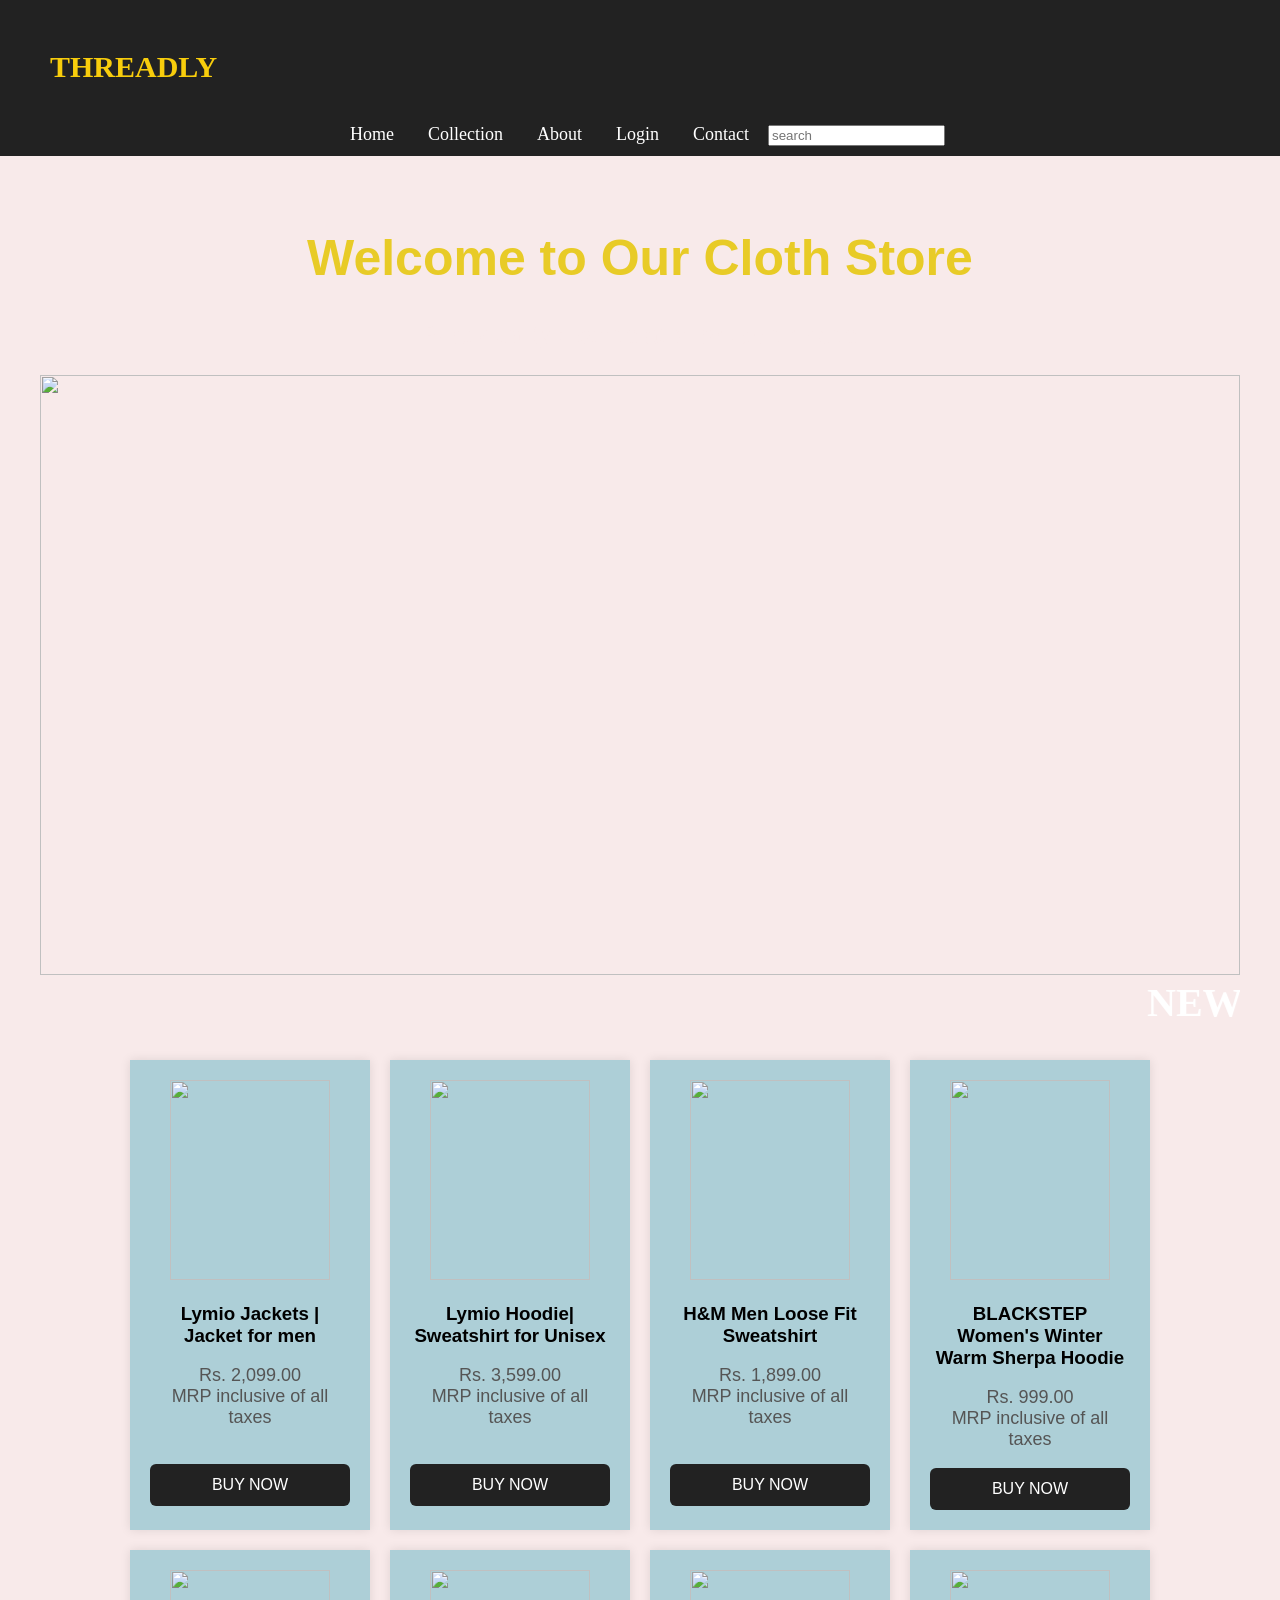
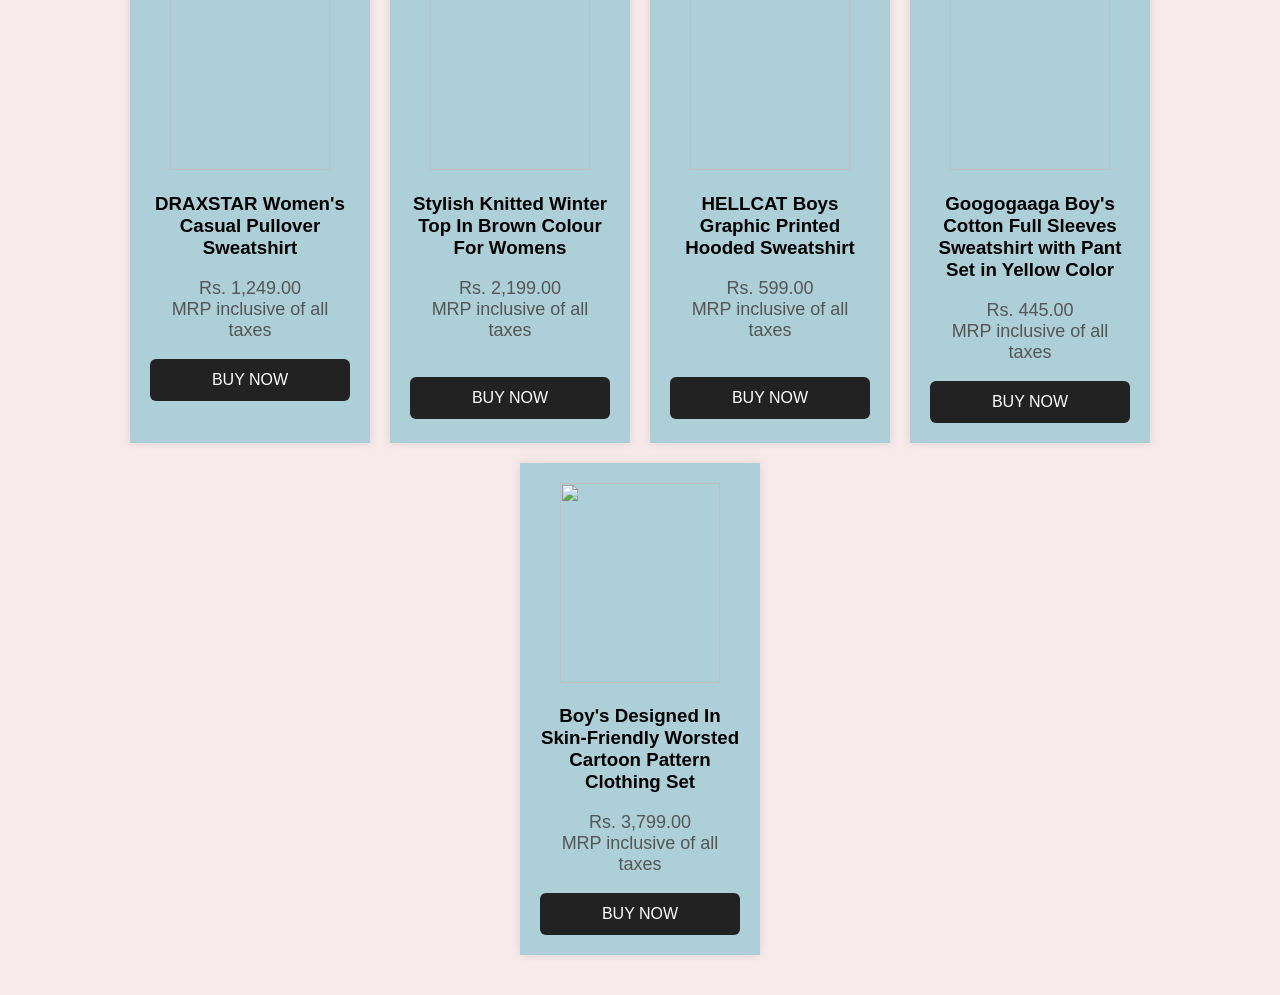
==== index.html @ 5951a43b "index.html" ====
<!DOCTYPE html>
<html lang="en">
<head >
    <link rel="stylesheet" href="style.css">
    <meta charset="UTF-8">
    <meta name="viewport" content="width=device-width, initial-scale=1.0">
    <title>Document</title>
</head>

<body>

<nav>
    <div class="name"><h4>THREADLY</h4>
    </div>
    <div class="hal">
    <a href="index.html">Home</a>
    <a href="cloths.html">Collection</a>
    <a href="about.html">About</a>
    <a href="login.html">Login</a>
    <a href="contact.html">Contact</a>
   <input type="search" placeholder="search">
    </div>
</nav>

<div class="container">

    <h1>Welcome to Our Cloth Store</h1>
    <p style="font-size: 25px; color: #f8eaea;">Best quality clothes at affordable prices</p>
    <div class="ad">    
        <img src="ad1..jpg">
    </div>
    <marquee><span class="colorChange">NEW WINTER COLLECTION COMING IN FEW DAYS!! BE READY!</span></marquee>
    <div class="cards">
        <div class="card">
        <img src="https://encrypted-tbn0.gstatic.com/shopping?q=tbn:ANd9GcRotjuhKy8j2Yt4xr9fvhJ0h-5_H7UXTXXchkPvjFhtlNeBwLkNgjEJSBL9IHPEhwuQyNAT75A_o413MVG3U4nkzffB9jHUkpLKnrCNysAEW3ZQjBHcZbC09g">
        <h3>Lymio Jackets | Jacket for men
        <br></h3>
        <p>
        Rs. 2,099.00<br>
        MRP inclusive of all taxes</p>
        <br>
        <button>BUY NOW</button>
        </div>
        <div class="card">
            <img src="https://encrypted-tbn0.gstatic.com/shopping?q=tbn:ANd9GcQ8lXskhizsdAnXeBRYIrEtCDnCeafwDHM3AP16z_uH527UV8Xg6oHgNiVEZjNIMeI-Doxr6BAgAcEGIOdp9dckGCK2VsFheY9-FfwcSsqZRnSdnsBJqYf2AA">
            <h3>Lymio Hoodie| Sweatshirt for Unisex</h3> 
            <p>Rs. 3,599.00<br>
            MRP inclusive of all taxes</p>
            <br>
            <button>BUY NOW</button>
            
        </div>
        <div class="card">
            <img src="https://encrypted-tbn1.gstatic.com/shopping?q=tbn:ANd9GcSXnZEOxI3BzOboFrQDCQRQxyoGmq8vOfcwPbA_WbB33mKW9qxDL1iRSZKQEM9cp5jcEbFvn5euAX2eIHWhlAxXv7raVYxgRA_E4vNfCRrCbHhaa_QvwDLSjA">
            <h3>H&M Men Loose Fit Sweatshirt</h3>
            <p>Rs. 1,899.00<br>
            MRP inclusive of all taxes</p>
            <br>
            <button>BUY NOW</button>
        </div>
        <div class="card">
            <img src="https://encrypted-tbn0.gstatic.com/shopping?q=tbn:ANd9GcS5HAmiamEtbiPf41reGJAY06GAWPdlVDtNi0tbbOP-a58WLrdWo8pnYvkDBwcZj9i6F8InL5X28qwJWrI4UsUK15mDUzxF589cyJIMJL1ngHurzVyn0k5EUg">
            <h3>BLACKSTEP Women's Winter Warm Sherpa Hoodie</h3>
            <p>Rs. 999.00<br>
            MRP inclusive of all taxes</p>
           <button>BUY NOW</button>
        </div>
        <div class="card">
            <img src="https://encrypted-tbn1.gstatic.com/shopping?q=tbn:ANd9GcRbuk0fsgfpiqDSH0em7i_5O8Onq3qf4Ww16adeG_5SGcoRXWdPUrvxXjcmkYdfyTsuDds0_0mfNrBd1IE87Eiq5VZ0Y_5eHDA4jt6axMKpe85wklQSxUoLQQ">
            <h3>DRAXSTAR Women's Casual Pullover Sweatshirt</h3>
            <p>Rs. 1,249.00<br>
            MRP inclusive of all taxes</p>
           <button>BUY NOW</button>
        </div>
        <div class="card">
            <img src="https://encrypted-tbn1.gstatic.com/shopping?q=tbn:ANd9GcRV8WQMQT22prroyve9pu32ao9QgKjD5Cx-1kGew6rerROSYKt-d0H1FgsAm_rgNKmRwSsbU-1SZZ-J__0VNy6xhnH9kKZgIgFXZwoli9VUhMC38YXLARypgw">
            <h3>Stylish Knitted Winter Top In Brown Colour For Womens </h3>
            <p>Rs. 2,199.00<br>
            MRP inclusive of all taxes</p>
            <br>
            <button>BUY NOW</button>
        </div>
        <div class="card">
            <img src="https://encrypted-tbn0.gstatic.com/shopping?q=tbn:ANd9GcT1ZKPytrInLtCPqnytgkaPU6xwLOPRgQQ2HlnWNMysLcWzjbI5DEW8EoKnw5KZEG8yaaI_IgFeN7e4hQbqoAyrU-KH3iR-QKvChe1sZHAwezeUfaJS11jZ">
            <h3>HELLCAT Boys Graphic Printed Hooded Sweatshirt </h3>
            <p>Rs. 599.00<br>
            MRP inclusive of all taxes</p>
            <br>
            <button>BUY NOW</button>
        </div>
        <div class="card">
            <img src="https://encrypted-tbn2.gstatic.com/shopping?q=tbn:ANd9GcTGSFD170CRz9fYAncEw0SI1nKrjzdUcdyzyf3655ByA1ElN-rj4J7UEciiRL84bXFqnoPNSGwyMD9x12aBVPb7OX76KGRGp2ohCGy-jobYmZqBtsXrMc3Rcg">
            <h3>Googogaaga Boy's Cotton Full Sleeves Sweatshirt with Pant Set in Yellow Color</h3>
            <p>Rs. 445.00<br>
            MRP inclusive of all taxes</p>
            <button>BUY NOW</button>
        </div>
        <div class="card">
            <img src="https://encrypted-tbn1.gstatic.com/shopping?q=tbn:ANd9GcTaygm98h9ORzdaJu1BThQP7B2jCKJosRc-YBjsbVffyUClYH63QpMuNsvzIpUoU0sZwkxPfSl1KB9bnUIhgBxGLtaO-Me4uoRn4mG1rhH6USUsPiBMvRz-">
            <h3>Boy's Designed In Skin-Friendly Worsted Cartoon Pattern Clothing Set</h3>
            <p>Rs. 3,799.00<br>
            MRP inclusive of all taxes</p>
            <button>BUY NOW</button>
        
        </div>
    </div>
</div>

</body>
</html>
---- style.css ----
body {
        
    margin: 0;
    font-family: Arial, sans-serif;
    background-color: #f8eaea;
    overflow-x: hidden;
}

nav {
    background-color: #222;
    padding: 10px;
    text-align:center;
     cursor: pointer;
     font-family: Times New Roman;
}

nav a {
    color: white;
    text-decoration: none;
    margin: 0 15px;
    font-size: 18px;
}

nav a:hover {
    color: #f4b400;
}

.container {       
    height: 100%;
    padding: 40px;
    text-align: center;
    background: linear-gradient(rgb(141, 208, 234),rgb(83, 113, 232),rgb(179, 237, 156),);
    background: url("https://images.unsplash.com/photo-1544441893-675973e31985?w=600&auto=format&fit=crop&q=60&ixlib=rb-4.1.0&ixid=M3wxMjA3fDB8MHxzZWFyY2h8MTR8fGNsb3RoaW5nfGVufDB8fDB8fHww");                                                                                                                                                                                            
}

h1 {
    color: #e8cb27;
    font-size: 50px;
    font-family: 'Gill Sans', 'Gill Sans MT', Calibri, 'Trebuchet MS', sans-serif;
}

p {
    font-size: 18px;
    color: #555;
}

/* Cards */
.cards {
    display: flex;
    flex-wrap: wrap;
    justify-content: center;
    gap: 20px;
    margin-top: 30px;
    cursor: pointer;
    
}

.card {
    background: rgb(173, 207, 215);
    padding: 20px;
    width: 200px;
    box-shadow: 0 0 10px rgba(0,0,0,0.1);
}

.ad{
    img{
    height: 600px;
    width:100%;
}}
.cards{
    img{height: 200px;
    width: 160px;}
}
.name{
    color: rgb(248, 205, 12);
    text-align: left;
    font-size: 30px;
    padding-left: 40px;
   font-family: Times New Roman;
}
marquee{
    font-size: 40px;
    color: white;
    font-weight: bolder;
    font-family: Cambria, Cochin, Georgia, Times, 'Times New Roman', serif;
    transition-duration: 1sec;

}
.colorChange{
    animation: colorChange 1s infinite;

}
@keyframes colorChange{
   
    50%{color: #020303;}
    50%{color: #d72d07;}
}
button{
  background-color:#222;   /* Button color */
  color: white;                /* Text color */
  width: 200px;                /* Increase button width */
  padding: 12px;               /* Height & spacing */
  font-size: 16px;
  border: none;
  border-radius: 6px;          /* Rounded corners */
  cursor: pointer;
}
button:hover{
    color: yellow;
}
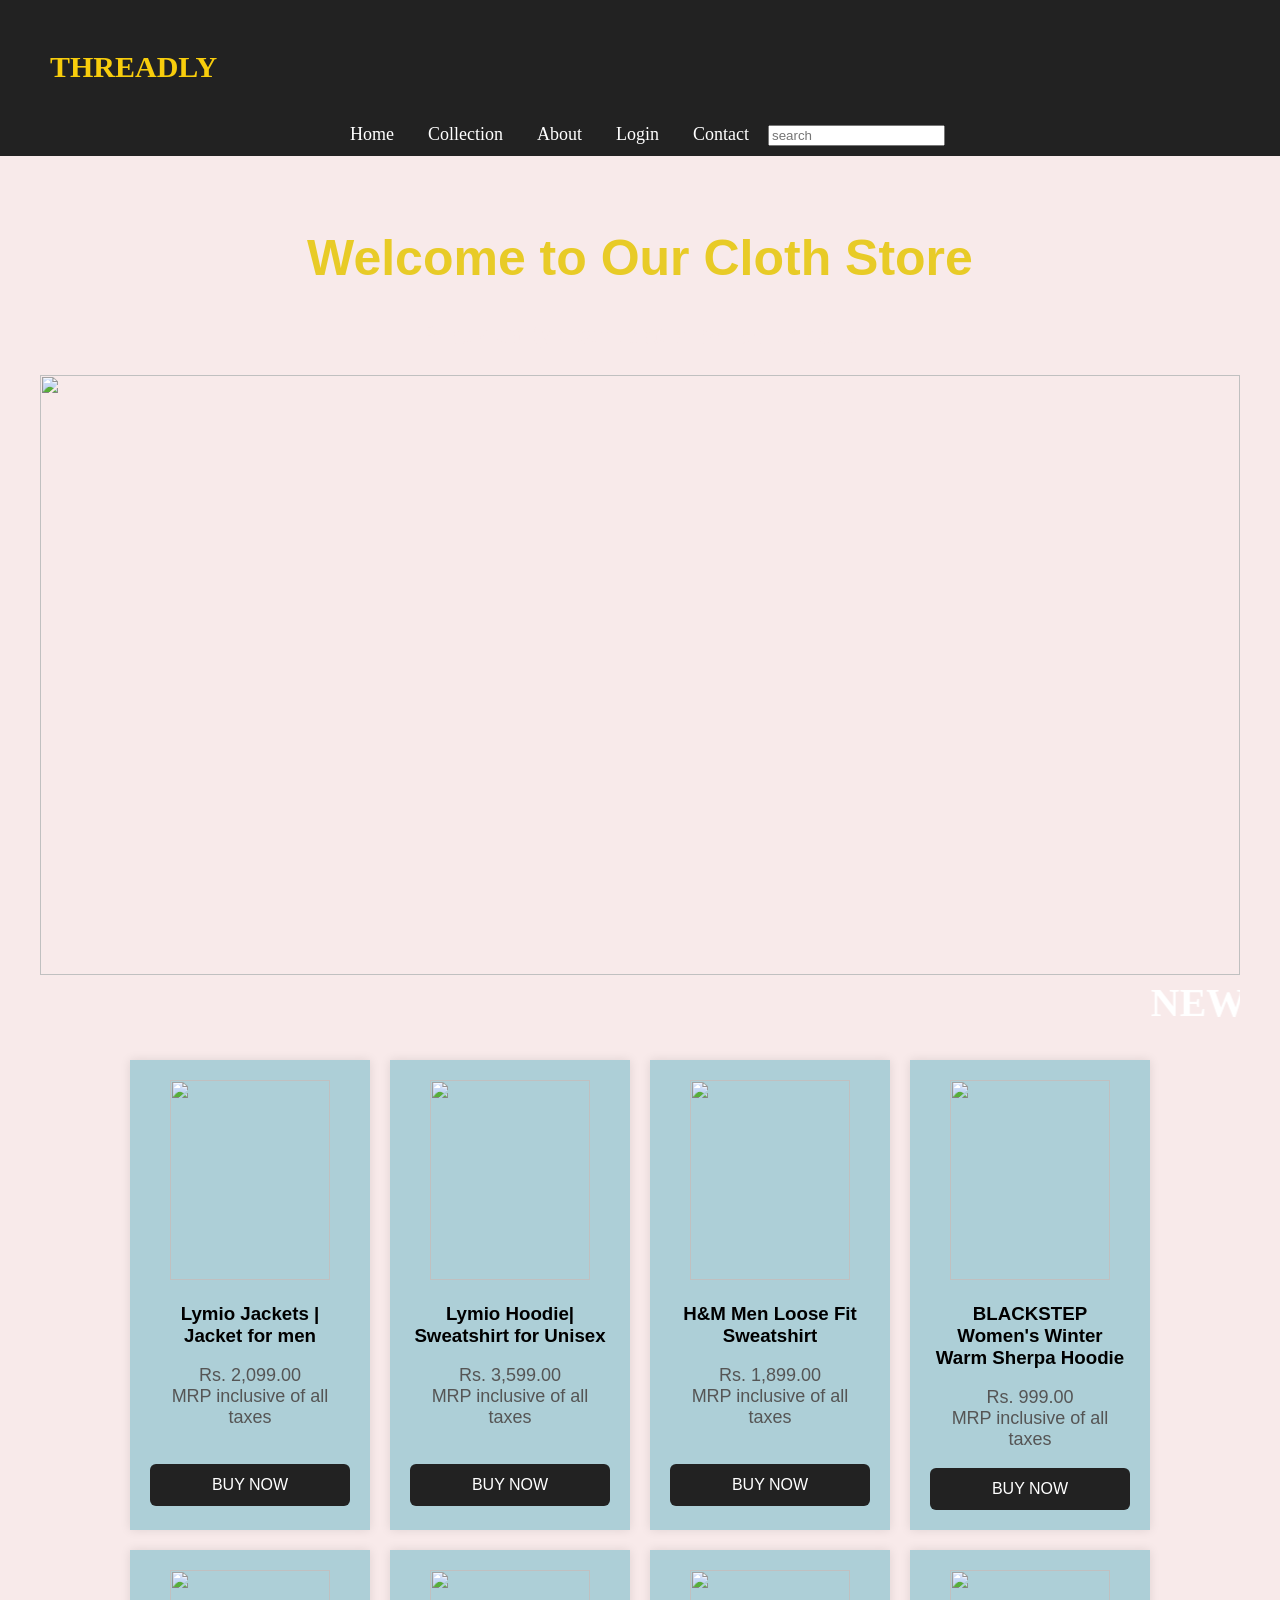
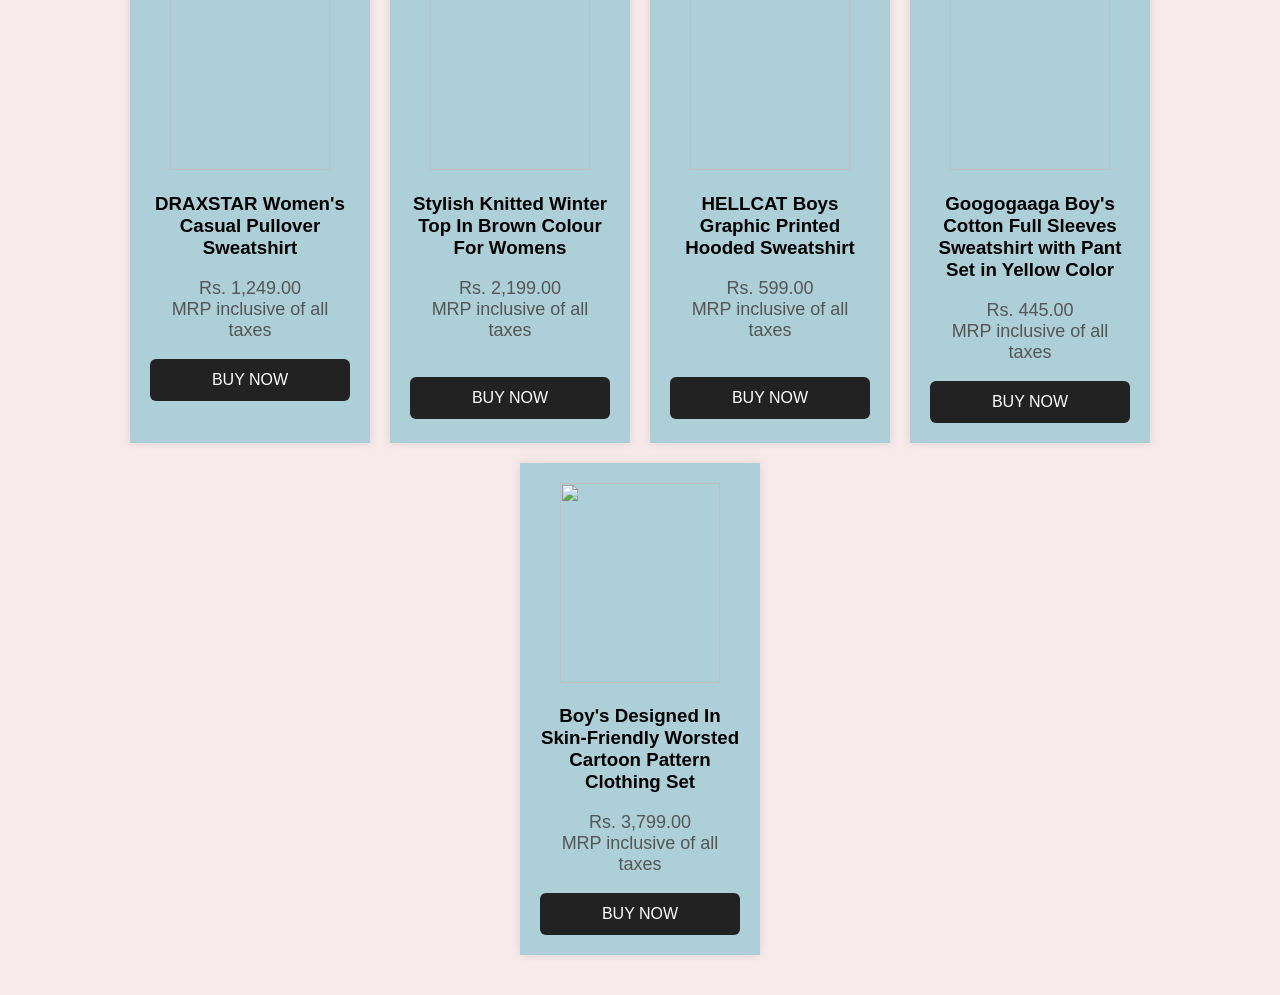
==== commit e317e188: "Update index.html" ====
--- a/index.html
+++ b/index.html
@@ -27,7 +27,7 @@
     <h1>Welcome to Our Cloth Store</h1>
     <p style="font-size: 25px; color: #f8eaea;">Best quality clothes at affordable prices</p>
     <div class="ad">    
-        <img src="ad1..jpg">
+        <img src="ad4.jpg">
     </div>
     <marquee><span class="colorChange">NEW WINTER COLLECTION COMING IN FEW DAYS!! BE READY!</span></marquee>
     <div class="cards">
@@ -107,4 +107,4 @@
 </div>
 
 </body>
-</html>+</html>
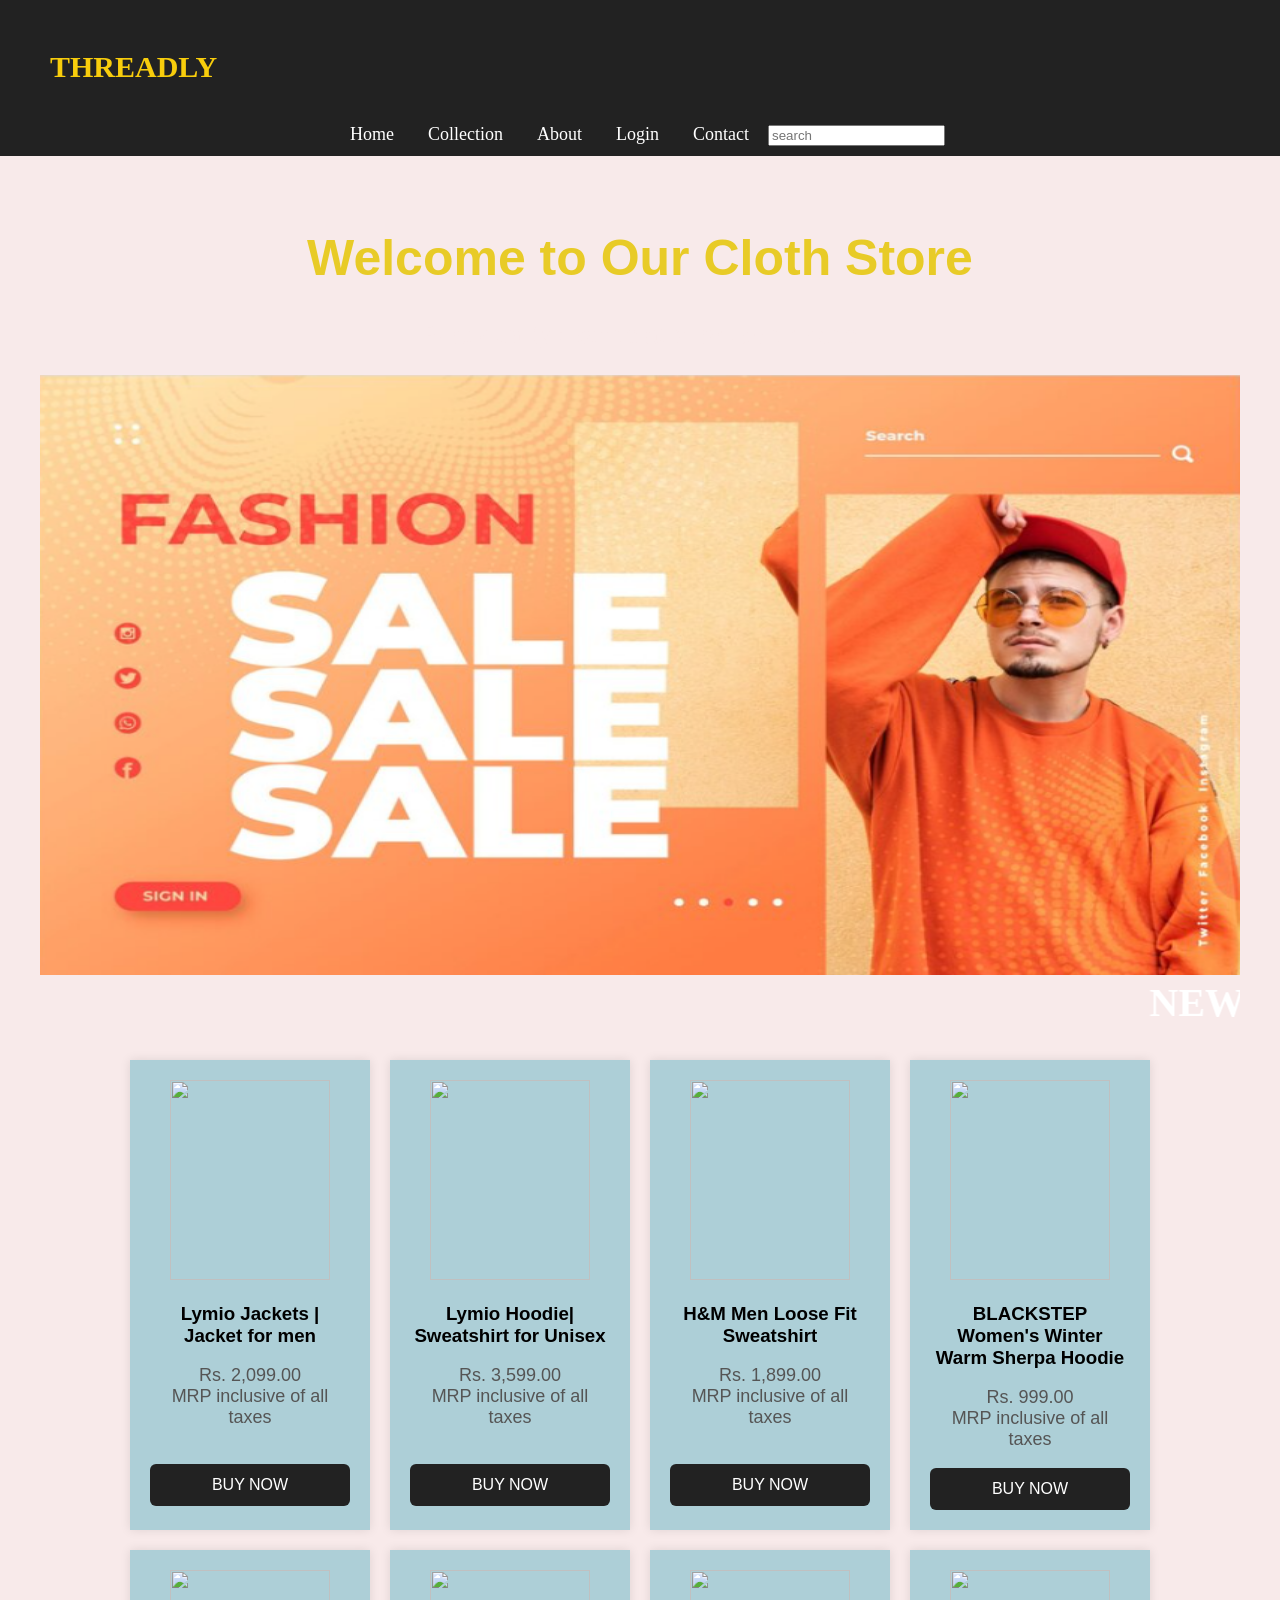
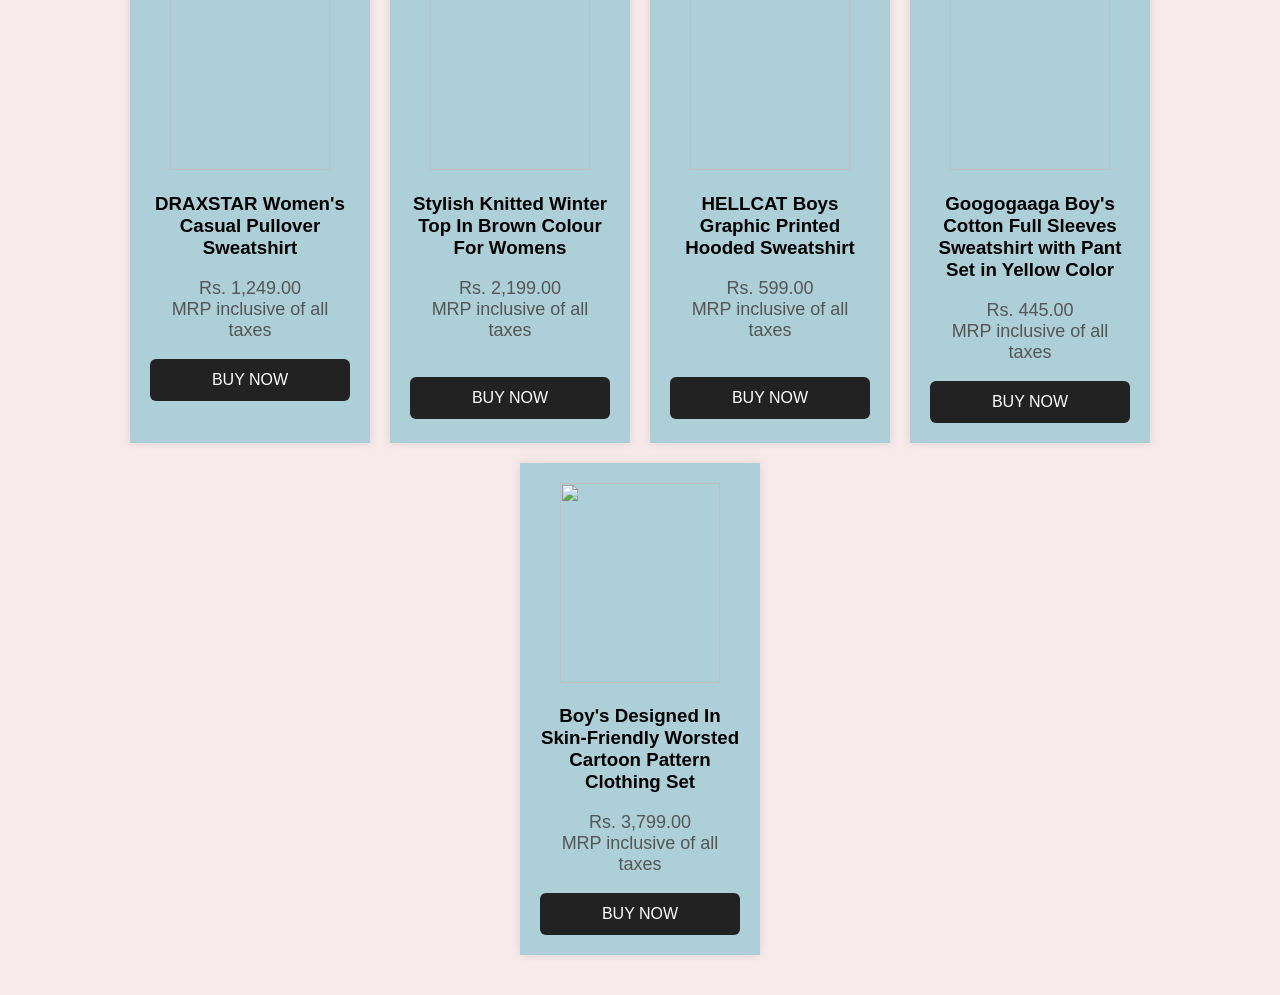
==== commit 44d4c93e: "Update index.html" ====
--- a/index.html
+++ b/index.html
@@ -27,7 +27,7 @@
     <h1>Welcome to Our Cloth Store</h1>
     <p style="font-size: 25px; color: #f8eaea;">Best quality clothes at affordable prices</p>
     <div class="ad">    
-        <img src="ad4.jpg">
+        <img src="ad4.png">
     </div>
     <marquee><span class="colorChange">NEW WINTER COLLECTION COMING IN FEW DAYS!! BE READY!</span></marquee>
     <div class="cards">
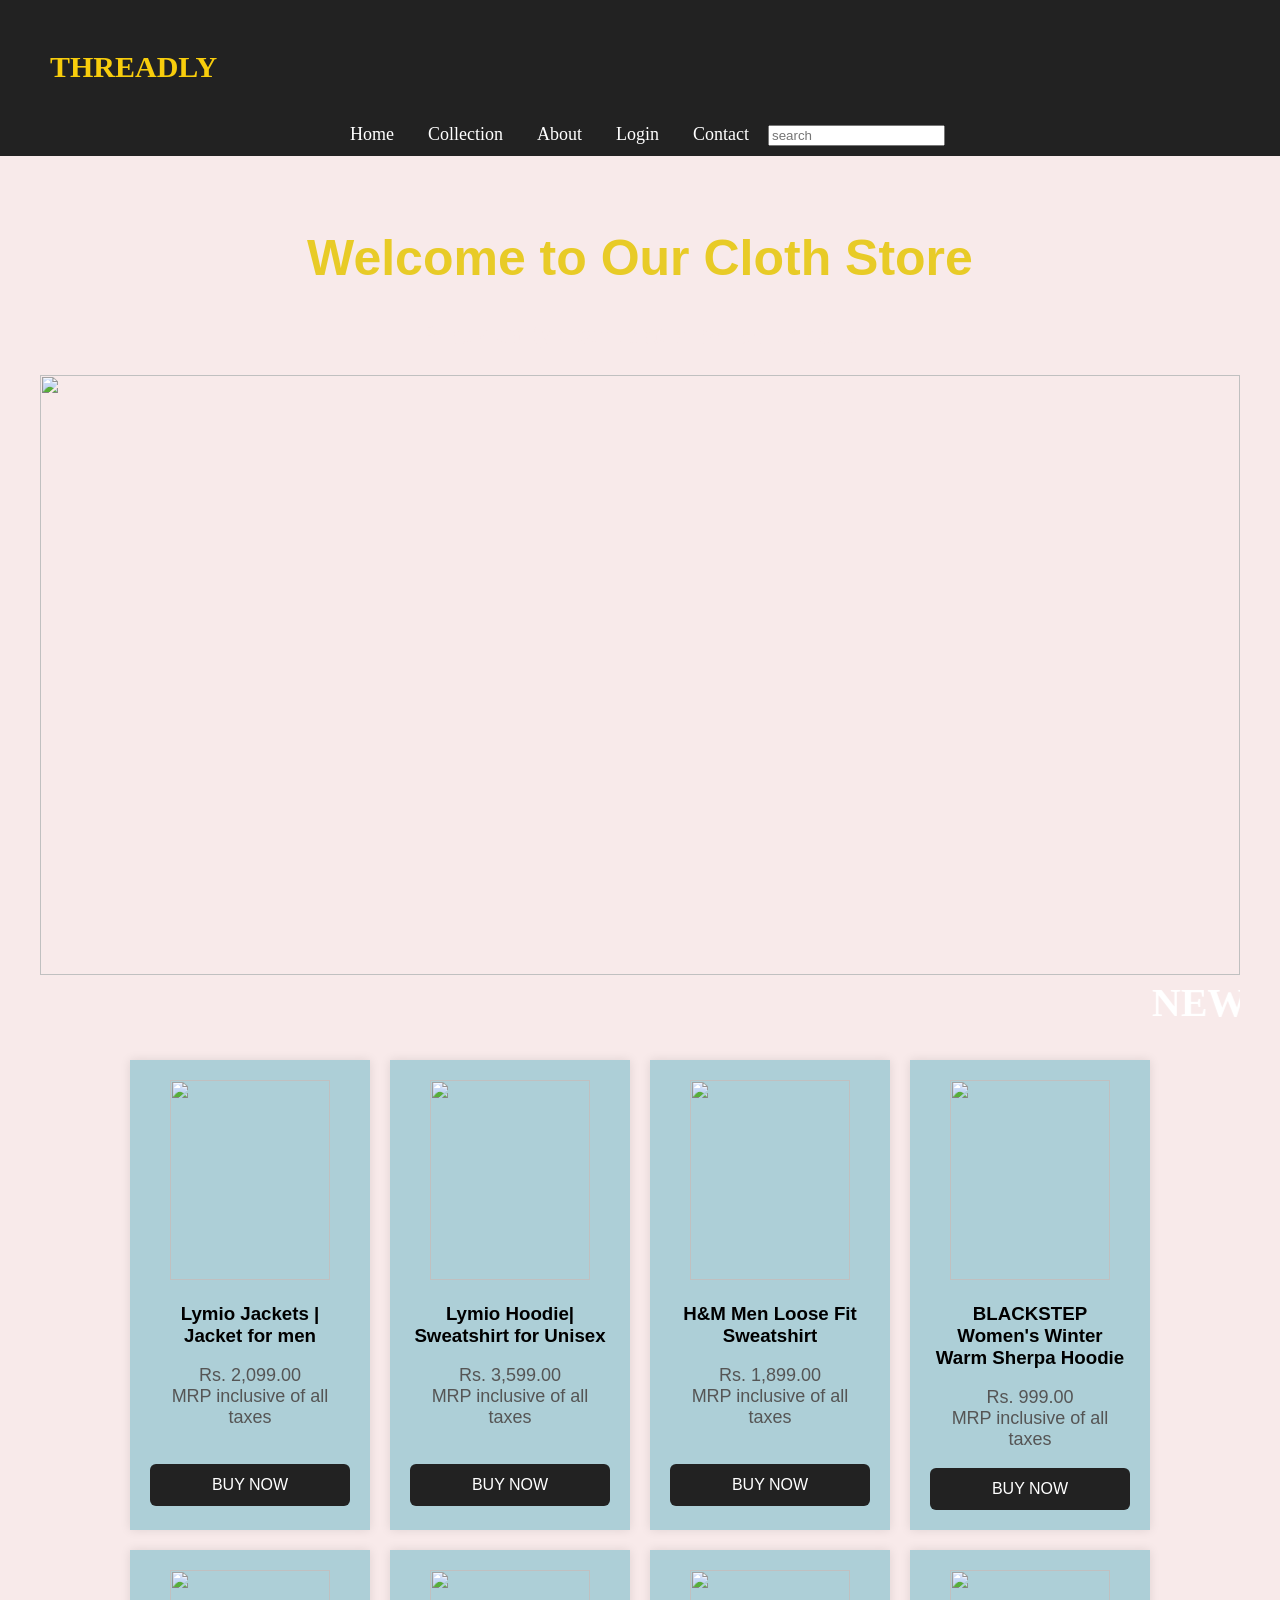
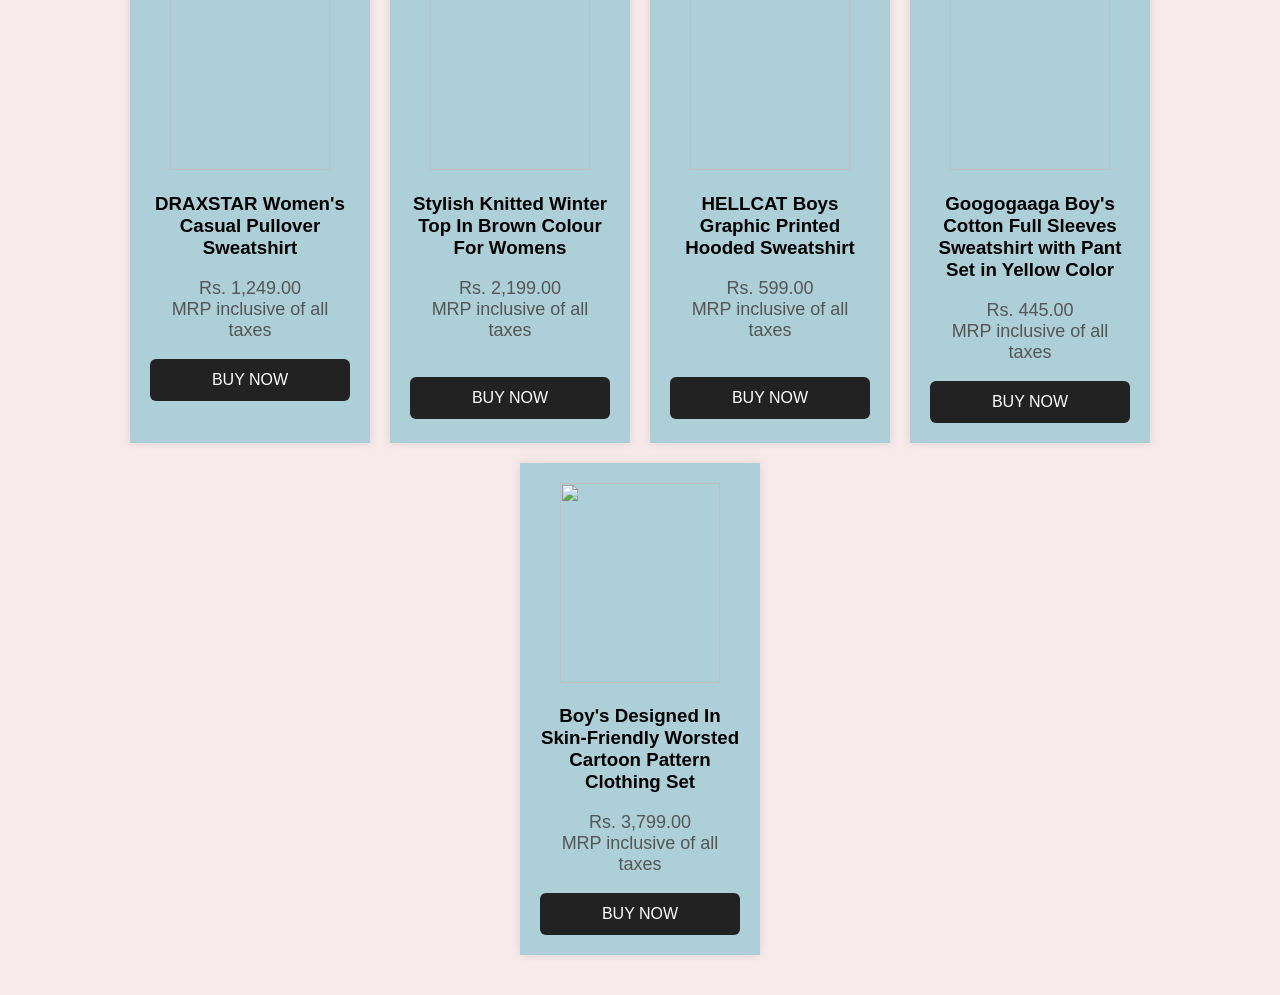
==== commit cfd6a8ed: "Update index.html" ====
--- a/index.html
+++ b/index.html
@@ -27,7 +27,7 @@
     <h1>Welcome to Our Cloth Store</h1>
     <p style="font-size: 25px; color: #f8eaea;">Best quality clothes at affordable prices</p>
     <div class="ad">    
-        <img src="ad4.png">
+        <img src="ad4..jpg">
     </div>
     <marquee><span class="colorChange">NEW WINTER COLLECTION COMING IN FEW DAYS!! BE READY!</span></marquee>
     <div class="cards">
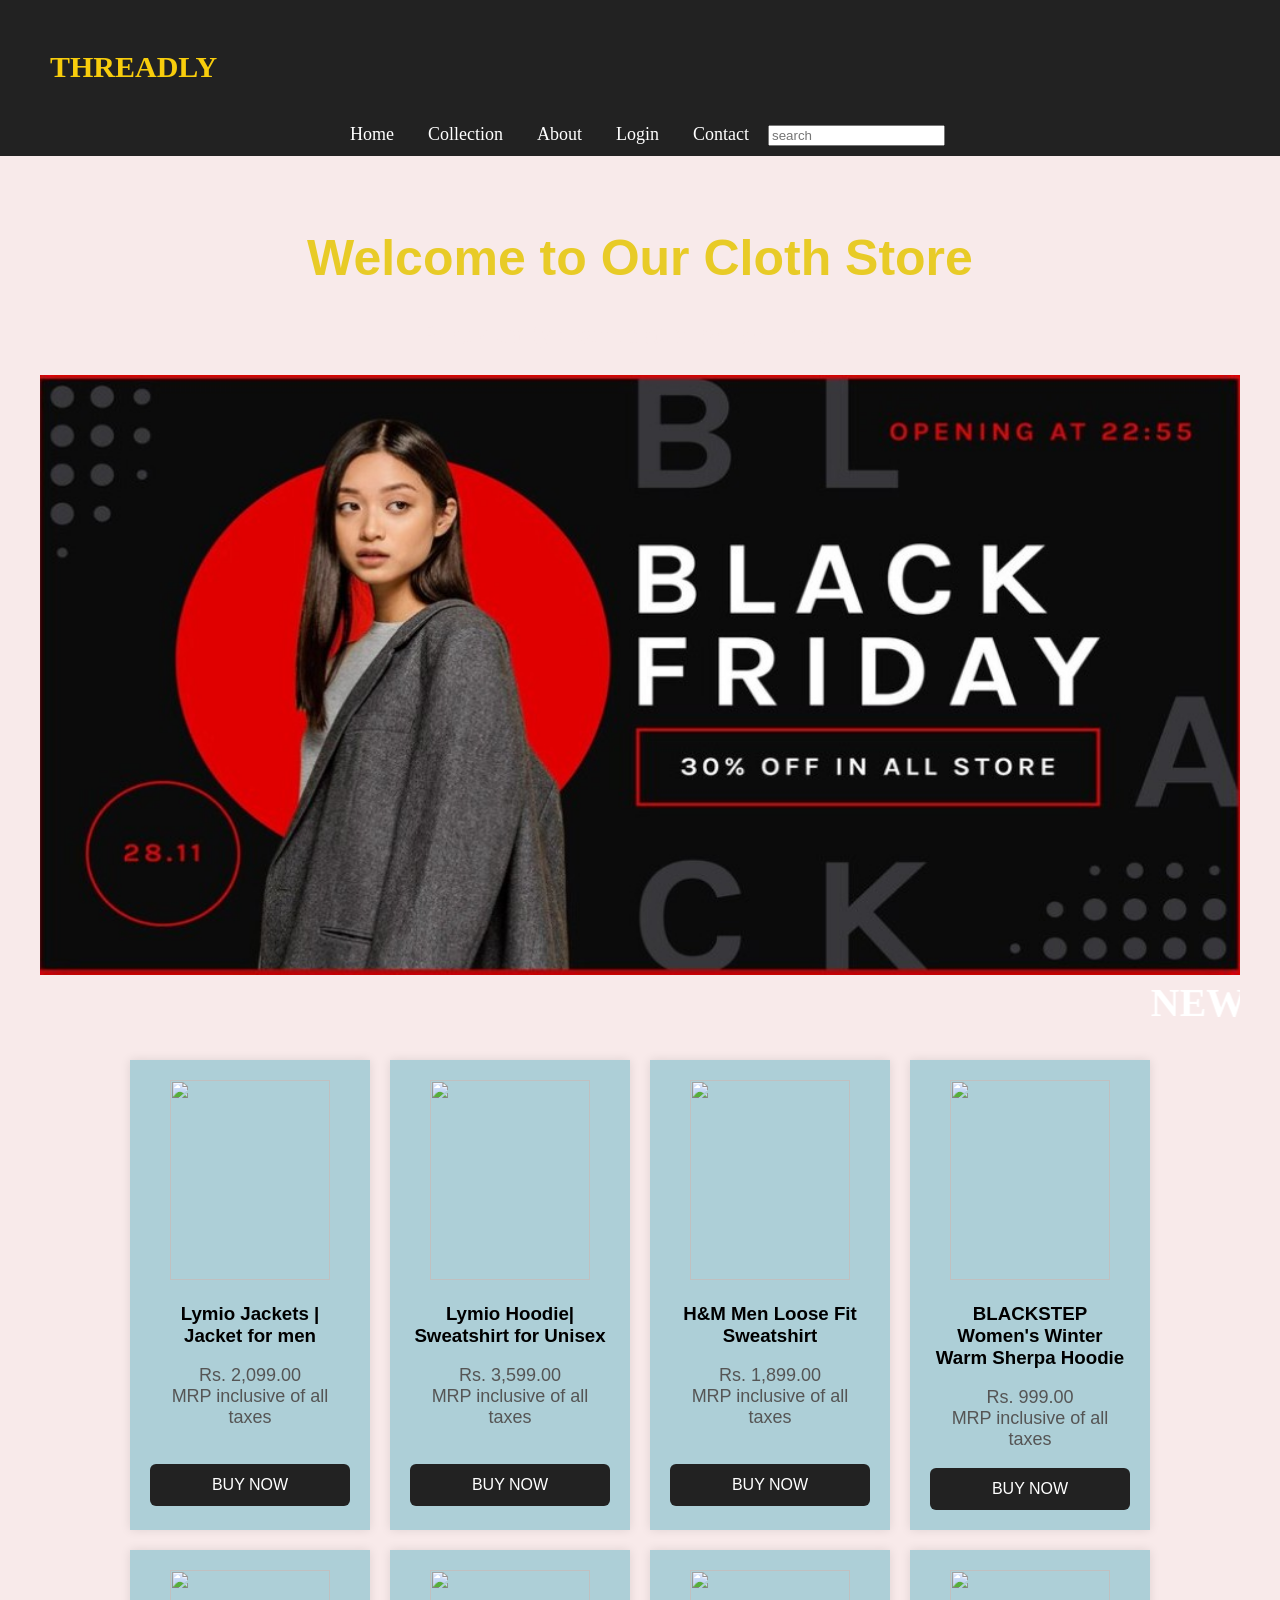
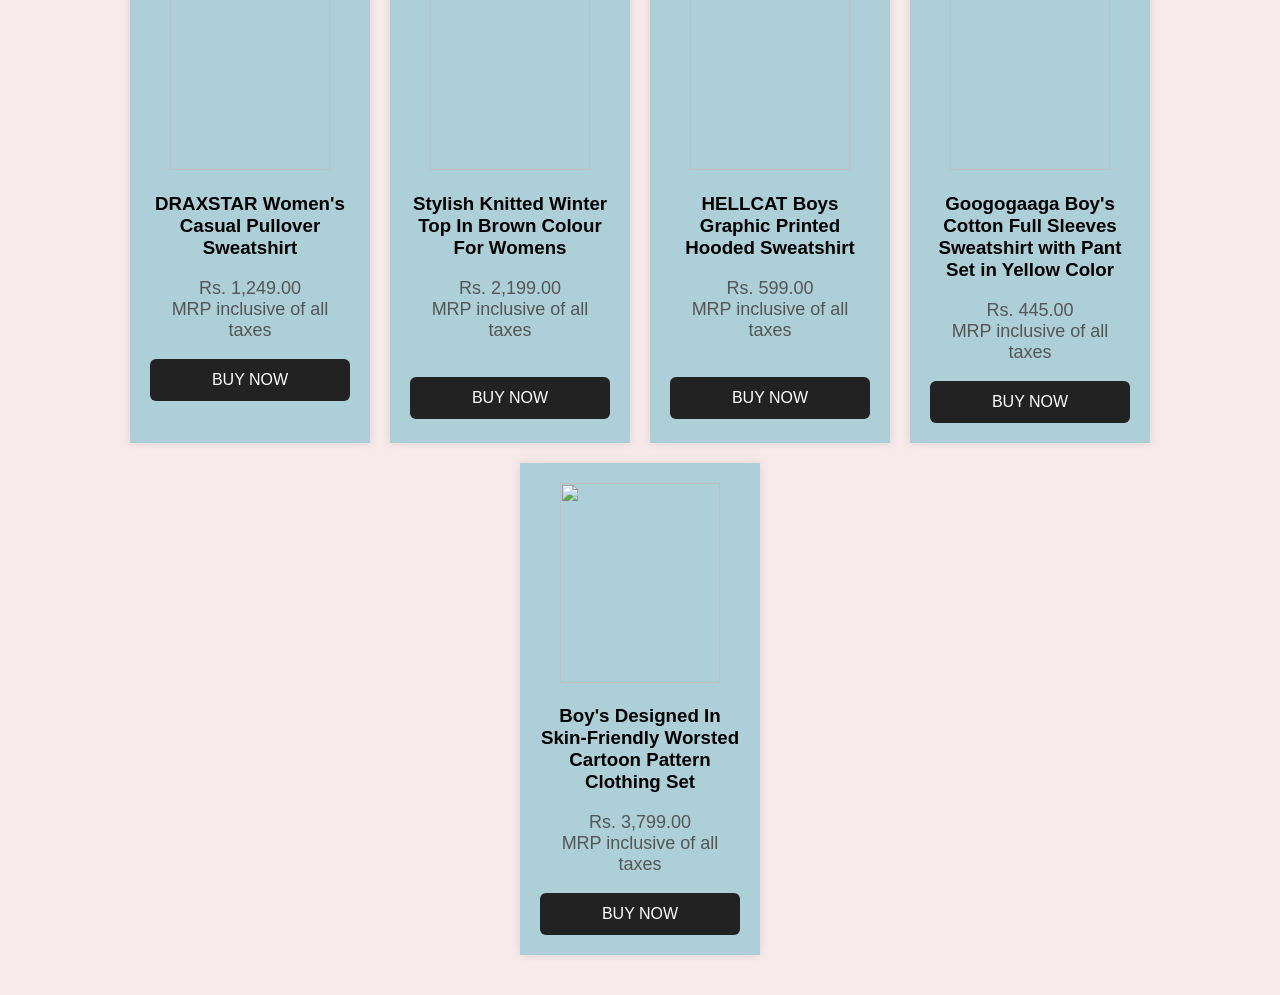
==== commit eb74be5a: "Update index.html" ====
--- a/index.html
+++ b/index.html
@@ -27,7 +27,7 @@
     <h1>Welcome to Our Cloth Store</h1>
     <p style="font-size: 25px; color: #f8eaea;">Best quality clothes at affordable prices</p>
     <div class="ad">    
-        <img src="ad4..jpg">
+        <img src="ad1..jpg">
     </div>
     <marquee><span class="colorChange">NEW WINTER COLLECTION COMING IN FEW DAYS!! BE READY!</span></marquee>
     <div class="cards">
